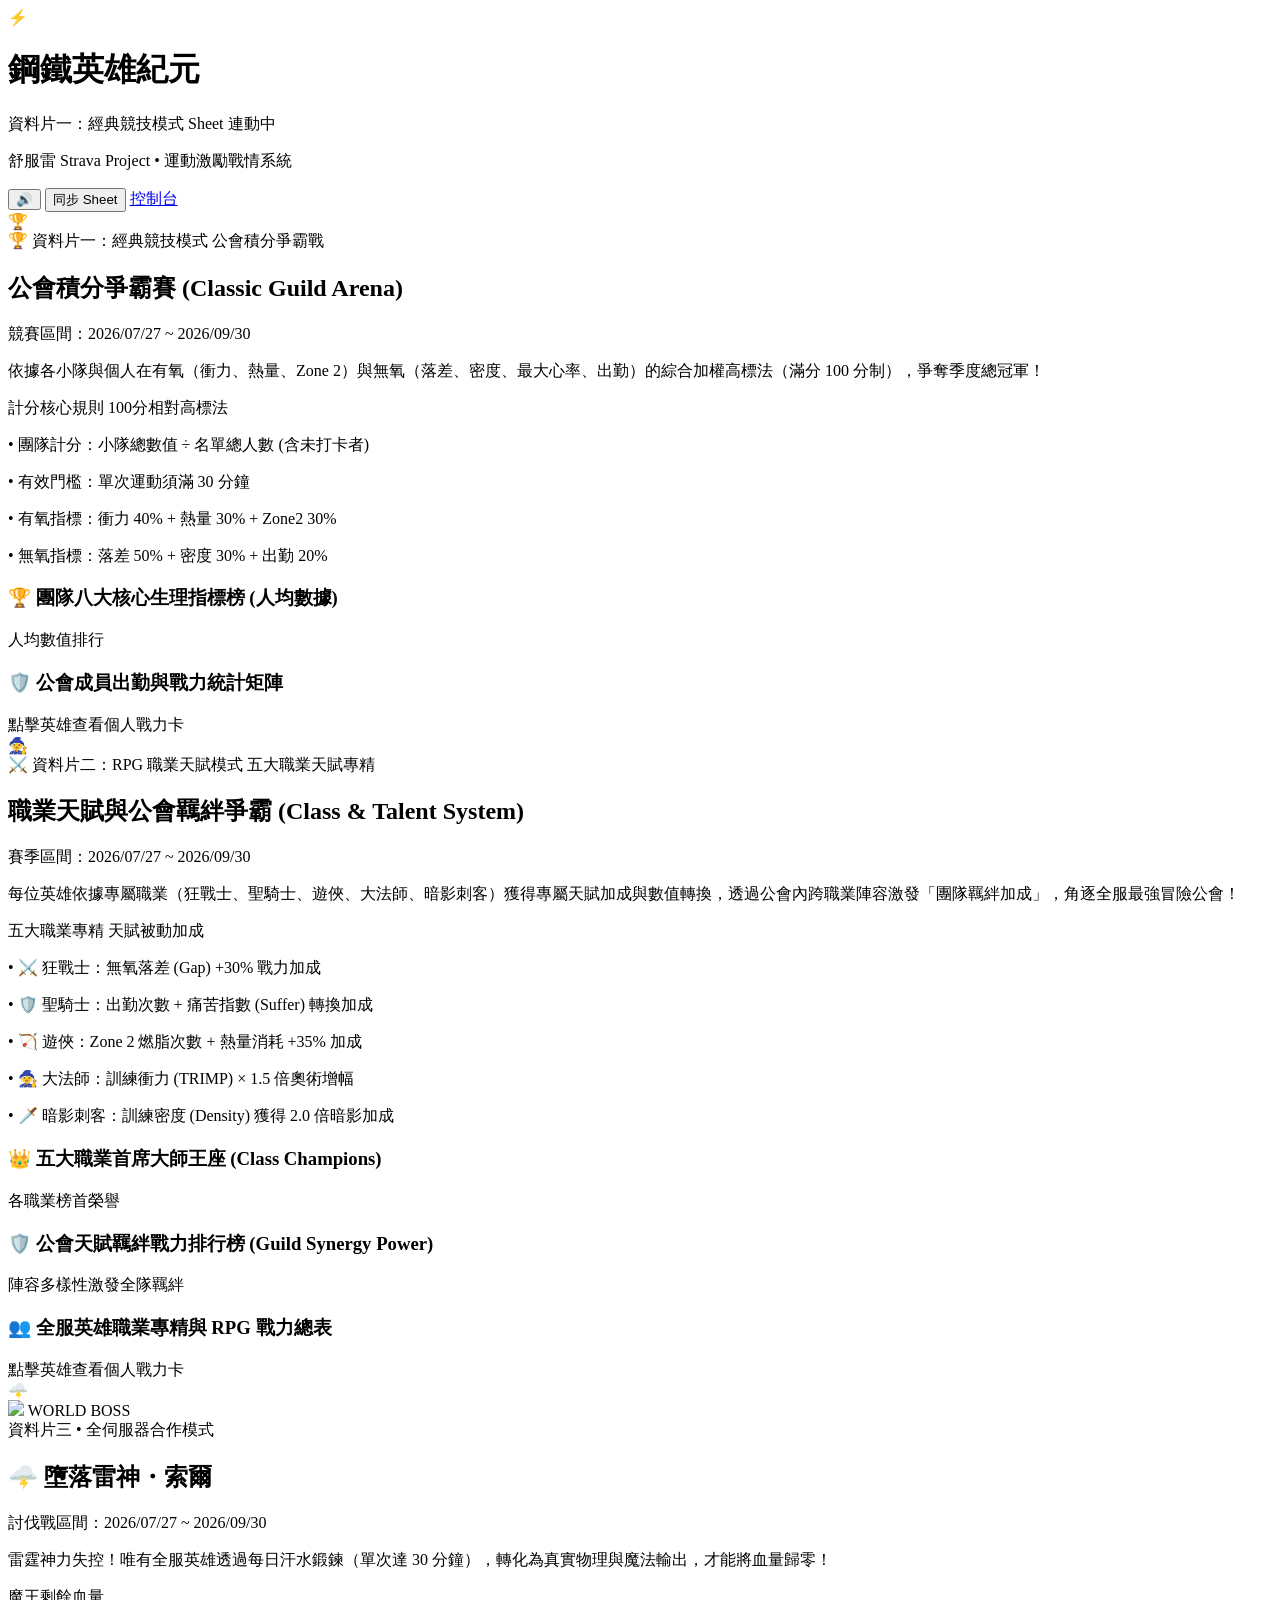
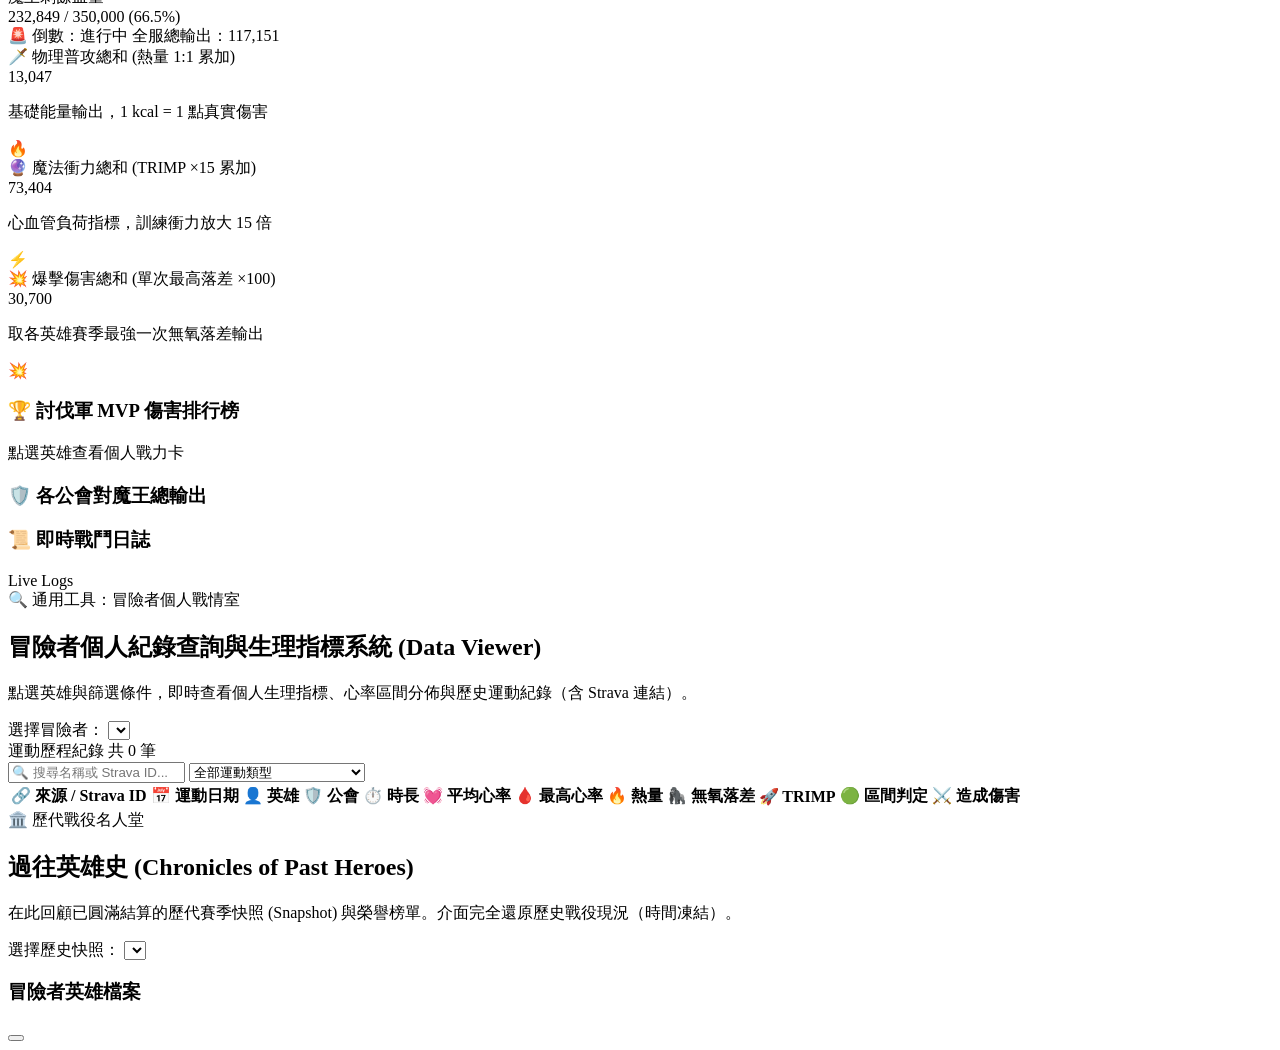
==== public/index.html @ 87bea71d "Add files via upload" ====
<!DOCTYPE html>
<html lang="zh-TW">
<head>
  <meta charset="UTF-8">
  <meta name="viewport" content="width=device-width, initial-scale=1.0">
  <title>舒服雷 Strava Project | 鋼鐵英雄紀元 (Iron Heroes Era)</title>
  <link rel="icon" href="data:image/svg+xml,<svg xmlns=%22http://www.w3.org/2000/svg%22 viewBox=%220 0 100 100%22><text y=%22.9em%22 font-size=%2290%22>⚔️</text></svg>">
  <script src="https://cdn.tailwindcss.com"></script>
  <script src="https://unpkg.com/lucide@latest"></script>
  <link rel="stylesheet" href="/css/rpg-theme.css">
  <script>
    tailwind.config = {
      theme: {
        extend: {
          colors: {
            rpg: {
              gold: '#fbbf24',
              red: '#ef4444',
              cyan: '#06b6d4',
              purple: '#a855f7',
              dark: '#0f172a',
              card: '#131b2e'
            }
          }
        }
      }
    }
  </script>
</head>
<body class="min-h-screen flex flex-col selection:bg-amber-500 selection:text-slate-950 lightning-bg relative">

  <!-- Top Navigation Bar -->
  <header class="bg-slate-900/90 backdrop-blur-md border-b border-slate-800 sticky top-0 z-40 px-4 py-3 shadow-xl">
    <div class="max-w-7xl mx-auto flex flex-wrap items-center justify-between gap-3">
      
      <!-- Title & Branding -->
      <div class="flex items-center space-x-3">
        <div class="w-11 h-11 rounded-2xl bg-gradient-to-tr from-amber-500 to-rose-600 flex items-center justify-center text-2xl shadow-lg shadow-rose-500/30 ring-1 ring-amber-400/50 flex-shrink-0 cursor-pointer" onclick="goToActiveExpansion()">
          ⚡
        </div>
        <div>
          <div class="flex flex-wrap items-center gap-1.5">
            <h1 class="text-lg font-black tracking-wider text-white font-title cursor-pointer" onclick="goToActiveExpansion()">鋼鐵英雄紀元</h1>
            <span id="active-expansion-badge" class="inline-flex items-center px-2 py-0.5 rounded-full text-[10px] font-black bg-amber-500/20 text-amber-300 border border-amber-500/40">
              <span class="w-1.5 h-1.5 rounded-full bg-amber-400 mr-1 animate-pulse"></span>資料片一：經典競技模式
            </span>
            <span class="inline-flex items-center px-2 py-0.5 rounded-full text-[10px] font-black bg-emerald-500/20 text-emerald-400 border border-emerald-500/40">
              <span class="w-1.5 h-1.5 rounded-full bg-emerald-400 mr-1 animate-pulse"></span>Sheet 連動中
            </span>
          </div>
          <p class="text-xs text-slate-400">舒服雷 Strava Project • 運動激勵戰情系統</p>
        </div>
      </div>

      <!-- Navigation Tabs Switcher -->
      <div id="nav-tabs-container" class="flex items-center bg-slate-950/80 p-1 rounded-xl border border-slate-800 overflow-x-auto max-w-full">
        <!-- Injected dynamically by game.js according to GM expansion selection -->
      </div>

      <!-- Right: Sound Toggle, Sheet Sync & GM Panel -->
      <div class="flex items-center space-x-2">
        <button id="btn-sound-toggle" onclick="toggleSound()" title="音效開關" class="bg-slate-800 hover:bg-slate-700 text-slate-300 border border-slate-700 p-2 rounded-xl text-xs font-bold transition flex items-center justify-center">
          <span id="sound-icon">🔊</span>
        </button>

        <button id="btn-sheet-sync" onclick="syncFromGoogleSheet()" class="bg-slate-800 hover:bg-slate-700 text-slate-200 border border-slate-700 px-3 py-1.5 rounded-xl text-xs font-bold flex items-center space-x-1.5 transition">
          <i data-lucide="refresh-cw" class="w-3.5 h-3.5 text-emerald-400"></i>
          <span class="hidden sm:inline">同步 Sheet</span>
        </button>

        <a href="/admin.html" target="_blank" class="bg-amber-500/20 hover:bg-amber-500/30 text-amber-400 border border-amber-500/30 px-3 py-1.5 rounded-xl text-xs font-bold flex items-center space-x-1.5 transition">
          <i data-lucide="shield-alert" class="w-3.5 h-3.5"></i>
          <span>控制台</span>
        </a>
      </div>
    </div>
  </header>

  <!-- ============================================================== -->
  <!-- EXPANSION 1: 經典競技模式 (Classic Guild Arena)                 -->
  <!-- ============================================================== -->
  <main id="tab-content-classic" class="max-w-7xl w-full mx-auto px-4 py-6 space-y-6">

    <!-- Classic Mode Hero Banner -->
    <div class="bg-gradient-to-r from-amber-950/30 via-slate-900 to-purple-950/30 rounded-3xl p-6 border border-amber-500/40 shadow-2xl relative overflow-hidden">
      <div class="absolute -right-8 -bottom-8 opacity-15 pointer-events-none text-9xl">
        🏆
      </div>
      <div class="flex flex-col lg:flex-row items-center justify-between gap-6 relative z-10">
        <div class="space-y-2 flex-1">
          <div class="flex items-center space-x-2">
            <span class="px-2.5 py-0.5 rounded-full text-xs font-black bg-amber-500/20 text-amber-300 border border-amber-500/40">
              🏆 資料片一：經典競技模式
            </span>
            <span class="px-2.5 py-0.5 rounded-full text-xs font-black bg-emerald-500/20 text-emerald-400 border border-emerald-500/40">
              <span class="w-1.5 h-1.5 rounded-full bg-emerald-400 mr-1 animate-pulse"></span>公會積分爭霸戰
            </span>
          </div>
          <h2 id="classic-title-text" class="text-2xl sm:text-3xl font-black text-white font-title tracking-wide">
            公會積分爭霸賽 (Classic Guild Arena)
          </h2>
          <p id="classic-period-text" class="text-xs font-mono font-bold text-amber-300">
            競賽區間：2026/07/27 ~ 2026/09/30
          </p>
          <p class="text-xs text-slate-400 max-w-2xl leading-relaxed">
            依據各小隊與個人在有氧（衝力、熱量、Zone 2）與無氧（落差、密度、最大心率、出勤）的綜合加權高標法（滿分 100 分制），爭奪季度總冠軍！
          </p>
        </div>

        <div class="w-full lg:w-80 bg-slate-950/60 p-4 rounded-2xl border border-slate-800 space-y-2 text-xs">
          <div class="flex justify-between font-bold">
            <span class="text-slate-400">計分核心規則</span>
            <span class="text-amber-400">100分相對高標法</span>
          </div>
          <div class="text-[11px] text-slate-400 space-y-1">
            <p>• 團隊計分：小隊總數值 ÷ 名單總人數 (含未打卡者)</p>
            <p>• 有效門檻：單次運動須滿 30 分鐘</p>
            <p>• 有氧指標：衝力 40% + 熱量 30% + Zone2 30%</p>
            <p>• 無氧指標：落差 50% + 密度 30% + 出勤 20%</p>
          </div>
        </div>
      </div>
    </div>

    <!-- 4 Champion Podiums Container -->
    <div id="classic-champions-container" class="grid grid-cols-1 md:grid-cols-2 gap-4">
    </div>

    <!-- 8 Core Metric Cards Container -->
    <div class="bg-slate-900/80 border border-slate-800 rounded-3xl p-5 space-y-4">
      <div class="flex items-center justify-between border-b border-slate-800 pb-3">
        <h3 class="text-sm font-bold text-white flex items-center space-x-2">
          <i data-lucide="medal" class="w-4 h-4 text-amber-400"></i>
          <span>🏆 團隊八大核心生理指標榜 (人均數據)</span>
        </h3>
        <span class="text-xs text-slate-400">人均數值排行</span>
      </div>
      <div id="classic-metrics-container" class="grid grid-cols-1 sm:grid-cols-2 lg:grid-cols-4 gap-3">
      </div>
    </div>

    <!-- Detailed Guild Leaderboard Table -->
    <div class="bg-slate-900/80 border border-slate-800 rounded-3xl p-5 shadow-xl space-y-4">
      <div class="flex items-center justify-between border-b border-slate-800 pb-3">
        <h3 class="text-sm font-bold text-white flex items-center space-x-2">
          <i data-lucide="shield" class="w-4 h-4 text-cyan-400"></i>
          <span>🛡️ 公會成員出勤與戰力統計矩陣</span>
        </h3>
        <span class="text-xs text-slate-400">點擊英雄查看個人戰力卡</span>
      </div>
      <div id="classic-guild-table-container" class="overflow-x-auto">
      </div>
    </div>

  </main>

  <!-- ============================================================== -->
  <!-- EXPANSION 2: RPG 職業天賦模式 (RPG Class & Talent System)       -->
  <!-- ============================================================== -->
  <main id="tab-content-rpg" class="hidden max-w-7xl w-full mx-auto px-4 py-6 space-y-6">

    <!-- RPG Class Mode Hero Banner -->
    <div class="bg-gradient-to-r from-purple-950/40 via-slate-900 to-indigo-950/40 rounded-3xl p-6 border border-purple-500/50 shadow-2xl relative overflow-hidden glow-border-purple">
      <div class="absolute -right-8 -bottom-8 opacity-15 pointer-events-none text-9xl">
        🧙
      </div>
      <div class="flex flex-col lg:flex-row items-center justify-between gap-6 relative z-10">
        <div class="space-y-2 flex-1">
          <div class="flex items-center space-x-2">
            <span class="px-2.5 py-0.5 rounded-full text-xs font-black bg-purple-500/20 text-purple-300 border border-purple-500/40">
              ⚔️ 資料片二：RPG 職業天賦模式
            </span>
            <span class="px-2.5 py-0.5 rounded-full text-xs font-black bg-cyan-500/20 text-cyan-400 border border-cyan-500/40">
              <span class="w-1.5 h-1.5 rounded-full bg-cyan-400 mr-1 animate-pulse"></span>五大職業天賦專精
            </span>
          </div>
          <h2 class="text-2xl sm:text-3xl font-black text-white font-title tracking-wide">
            職業天賦與公會羈絆爭霸 (Class & Talent System)
          </h2>
          <p id="rpg-period-text" class="text-xs font-mono font-bold text-purple-300">
            賽季區間：2026/07/27 ~ 2026/09/30
          </p>
          <p class="text-xs text-slate-400 max-w-2xl leading-relaxed">
            每位英雄依據專屬職業（狂戰士、聖騎士、遊俠、大法師、暗影刺客）獲得專屬天賦加成與數值轉換，透過公會內跨職業陣容激發「團隊羈絆加成」，角逐全服最強冒險公會！
          </p>
        </div>

        <div class="w-full lg:w-80 bg-slate-950/60 p-4 rounded-2xl border border-slate-800 space-y-2 text-xs">
          <div class="flex justify-between font-bold">
            <span class="text-slate-400">五大職業專精</span>
            <span class="text-purple-400">天賦被動加成</span>
          </div>
          <div class="text-[11px] text-slate-400 space-y-1">
            <p>• ⚔️ 狂戰士：無氧落差 (Gap) +30% 戰力加成</p>
            <p>• 🛡️ 聖騎士：出勤次數 + 痛苦指數 (Suffer) 轉換加成</p>
            <p>• 🏹 遊俠：Zone 2 燃脂次數 + 熱量消耗 +35% 加成</p>
            <p>• 🧙 大法師：訓練衝力 (TRIMP) × 1.5 倍奧術增幅</p>
            <p>• 🗡️ 暗影刺客：訓練密度 (Density) 獲得 2.0 倍暗影加成</p>
          </div>
        </div>
      </div>
    </div>

    <!-- 5 Class Master Podiums Container -->
    <div class="bg-slate-900/80 border border-slate-800 rounded-3xl p-5 space-y-4">
      <div class="flex items-center justify-between border-b border-slate-800 pb-3">
        <h3 class="text-sm font-bold text-white flex items-center space-x-2">
          <i data-lucide="crown" class="w-4 h-4 text-amber-400"></i>
          <span>👑 五大職業首席大師王座 (Class Champions)</span>
        </h3>
        <span class="text-xs text-slate-400">各職業榜首榮譽</span>
      </div>
      <div id="rpg-class-masters-container" class="grid grid-cols-1 sm:grid-cols-2 lg:grid-cols-5 gap-3">
      </div>
    </div>

    <!-- Guild Talent Synergy & Power Leaderboard -->
    <div class="bg-slate-900/80 border border-slate-800 rounded-3xl p-5 shadow-xl space-y-4">
      <div class="flex items-center justify-between border-b border-slate-800 pb-3">
        <h3 class="text-sm font-bold text-white flex items-center space-x-2">
          <i data-lucide="shield-check" class="w-4 h-4 text-cyan-400"></i>
          <span>🛡️ 公會天賦羈絆戰力排行榜 (Guild Synergy Power)</span>
        </h3>
        <span class="text-xs text-slate-400">陣容多樣性激發全隊羈絆</span>
      </div>
      <div id="rpg-guild-synergy-container" class="space-y-3">
      </div>
    </div>

    <!-- Full Hero Class Roster & Combat Power Table -->
    <div class="bg-slate-900/80 border border-slate-800 rounded-3xl p-5 shadow-xl space-y-4">
      <div class="flex items-center justify-between border-b border-slate-800 pb-3">
        <h3 class="text-sm font-bold text-white flex items-center space-x-2">
          <i data-lucide="users" class="w-4 h-4 text-purple-400"></i>
          <span>👥 全服英雄職業專精與 RPG 戰力總表</span>
        </h3>
        <span class="text-xs text-slate-400">點擊英雄查看個人戰力卡</span>
      </div>
      <div id="rpg-hero-roster-container" class="overflow-x-auto">
      </div>
    </div>

  </main>

  <!-- ============================================================== -->
  <!-- EXPANSION 3: 世界 Boss 討伐戰 (PvE Raid)                         -->
  <!-- ============================================================== -->
  <main id="tab-content-boss" class="hidden max-w-7xl w-full mx-auto px-4 py-6 space-y-6">

    <!-- Hero World Boss Banner -->
    <div id="boss-banner-box" class="bg-slate-900/80 rounded-3xl p-6 border border-slate-800 shadow-2xl relative overflow-hidden glow-border-red">
      <div class="absolute -right-10 -bottom-10 opacity-15 pointer-events-none text-9xl">
        🌩️
      </div>

      <div class="flex flex-col lg:flex-row items-center justify-between gap-6 relative z-10">
        <!-- Boss Info Left -->
        <div class="flex items-center space-x-4 flex-1">
          <div class="w-24 h-24 sm:w-28 sm:h-28 rounded-2xl overflow-hidden border-2 border-rose-500/50 shadow-xl shadow-rose-900/40 relative flex-shrink-0">
            <img id="boss-avatar-img" src="https://images.unsplash.com/photo-1578632767115-351597cf2477?w=600&auto=format&fit=crop&q=80" class="w-full h-full object-cover">
            <span class="absolute bottom-0 inset-x-0 bg-rose-950/80 text-rose-300 text-[10px] font-black text-center py-0.5">WORLD BOSS</span>
          </div>
          <div class="space-y-1">
            <div class="flex items-center space-x-2">
              <span class="text-xs text-rose-400 font-bold tracking-wider uppercase">資料片三 • 全伺服器合作模式</span>
              <span class="w-1.5 h-1.5 rounded-full bg-rose-500 animate-ping"></span>
            </div>
            <h2 id="boss-name-text" class="text-2xl sm:text-3xl font-black text-white font-title tracking-wide">
              🌩️ 墮落雷神・索爾
            </h2>
            <p id="boss-season-period" class="text-xs font-mono font-bold text-amber-300">
              討伐戰區間：2026/07/27 ~ 2026/09/30
            </p>
            <p id="boss-desc-text" class="text-xs text-slate-400 max-w-xl leading-relaxed">
              雷霆神力失控！唯有全服英雄透過每日汗水鍛鍊（單次達 30 分鐘），轉化為真實物理與魔法輸出，才能將血量歸零！
            </p>
          </div>
        </div>

        <!-- Boss Health & Status Right -->
        <div class="w-full lg:w-96 space-y-2 bg-slate-950/60 p-4 rounded-2xl border border-slate-800 relative">
          <div class="flex items-baseline justify-between">
            <span class="text-xs font-bold text-slate-400">魔王剩餘血量</span>
            <div class="text-right">
              <span id="boss-hp-text" class="text-lg font-black font-rpg text-rose-400">232,849</span>
              <span class="text-xs text-slate-500 font-mono">/ 350,000</span>
              <span id="boss-hp-pct" class="text-xs font-bold text-amber-400 ml-1">(66.5%)</span>
            </div>
          </div>

          <!-- Dynamic HP Bar -->
          <div class="w-full h-5 bg-slate-900 rounded-full overflow-hidden p-0.5 border border-slate-700 relative">
            <div id="boss-hp-bar" class="h-full rounded-full boss-hp-bar" style="width: 66.5%;"></div>
          </div>

          <div class="flex justify-between text-[11px] text-slate-400 pt-1 border-t border-slate-800/80">
            <span>🚨 倒數：<span id="countdown-text" class="text-amber-400 font-mono font-bold">進行中</span></span>
            <span class="text-amber-400 font-bold">全服總輸出：<span id="stat-total-damage">117,151</span></span>
          </div>
        </div>
      </div>
    </div>

    <!-- 3 Damage Systems Breakdown Cards -->
    <div class="grid grid-cols-1 md:grid-cols-3 gap-4">
      
      <!-- Card 1: Physical / Calories -->
      <div class="bg-slate-900/80 border border-slate-800 rounded-2xl p-4 shadow-lg flex items-center justify-between hover:border-amber-500/40 transition">
        <div class="space-y-1">
          <div class="flex items-center space-x-1.5 text-xs font-bold text-amber-400">
            <span>🗡️ 物理普攻總和</span>
            <span class="text-[10px] text-slate-400">(熱量 1:1 累加)</span>
          </div>
          <div class="text-2xl font-black font-rpg text-white" id="stat-phys-dmg">13,047</div>
          <p class="text-[11px] text-slate-400">基礎能量輸出，1 kcal = 1 點真實傷害</p>
        </div>
        <div class="w-12 h-12 rounded-2xl bg-amber-500/10 border border-amber-500/20 text-amber-400 flex items-center justify-center text-xl">
          🔥
        </div>
      </div>

      <!-- Card 2: Magic / TRIMP -->
      <div class="bg-slate-900/80 border border-slate-800 rounded-2xl p-4 shadow-lg flex items-center justify-between hover:border-cyan-500/40 transition">
        <div class="space-y-1">
          <div class="flex items-center space-x-1.5 text-xs font-bold text-cyan-400">
            <span>🔮 魔法衝力總和</span>
            <span class="text-[10px] text-slate-400">(TRIMP ×15 累加)</span>
          </div>
          <div class="text-2xl font-black font-rpg text-white" id="stat-mag-dmg">73,404</div>
          <p class="text-[11px] text-slate-400">心血管負荷指標，訓練衝力放大 15 倍</p>
        </div>
        <div class="w-12 h-12 rounded-2xl bg-cyan-500/10 border border-cyan-500/20 text-cyan-400 flex items-center justify-center text-xl">
          ⚡
        </div>
      </div>

      <!-- Card 3: Critical / Gap -->
      <div class="bg-slate-900/80 border border-slate-800 rounded-2xl p-4 shadow-lg flex items-center justify-between hover:border-rose-500/40 transition">
        <div class="space-y-1">
          <div class="flex items-center space-x-1.5 text-xs font-bold text-rose-400">
            <span>💥 爆擊傷害總和</span>
            <span class="text-[10px] text-slate-400">(單次最高落差 ×100)</span>
          </div>
          <div class="text-2xl font-black font-rpg text-white" id="stat-crit-dmg">30,700</div>
          <p class="text-[11px] text-slate-400">取各英雄賽季最強一次無氧落差輸出</p>
        </div>
        <div class="w-12 h-12 rounded-2xl bg-rose-500/10 border border-rose-500/20 text-rose-400 flex items-center justify-center text-xl">
          💥
        </div>
      </div>

    </div>

    <!-- Main Grid: MVP Leaderboard & Guild War -->
    <div class="grid grid-cols-1 lg:grid-cols-3 gap-6">

      <!-- Left 2 Cols: MVP Hero Leaderboard -->
      <div class="lg:col-span-2 bg-slate-900/80 border border-slate-800 rounded-3xl p-5 shadow-xl space-y-4">
        <div class="flex items-center justify-between border-b border-slate-800 pb-3">
          <div class="flex items-center space-x-2">
            <i data-lucide="crown" class="w-5 h-5 text-amber-400"></i>
            <h3 class="text-base font-bold text-white">🏆 討伐軍 MVP 傷害排行榜</h3>
          </div>
          <span class="text-xs text-slate-400">點選英雄查看個人戰力卡</span>
        </div>

        <div class="space-y-2.5" id="mvp-hero-list">
        </div>
      </div>

      <!-- Right 1 Col: Guild War & Combat Log -->
      <div class="space-y-6">

        <!-- Guild War Contributions -->
        <div class="bg-slate-900/80 border border-slate-800 rounded-3xl p-5 shadow-xl space-y-4">
          <div class="flex items-center justify-between border-b border-slate-800 pb-3">
            <div class="flex items-center space-x-2">
              <i data-lucide="shield" class="w-5 h-5 text-cyan-400"></i>
              <h3 class="text-sm font-bold text-white">🛡️ 各公會對魔王總輸出</h3>
            </div>
          </div>
          <div class="space-y-3" id="guild-contribution-list">
          </div>
        </div>

        <!-- Live Combat Feed -->
        <div class="bg-slate-900/80 border border-slate-800 rounded-3xl p-5 shadow-xl space-y-3">
          <div class="flex items-center justify-between border-b border-slate-800 pb-2.5">
            <div class="flex items-center space-x-2">
              <span class="w-2 h-2 rounded-full bg-emerald-400 animate-ping"></span>
              <h3 class="text-xs font-bold text-slate-200">📜 即時戰鬥日誌</h3>
            </div>
            <span class="text-[11px] text-slate-400 font-mono">Live Logs</span>
          </div>
          <div class="space-y-2 max-h-72 overflow-y-auto pr-1" id="battle-combat-feed">
          </div>
        </div>

      </div>

    </div>

  </main>

  <!-- ============================================================== -->
  <!-- GLOBAL TOOL 1: 冒險者戰情室 (Hero Data Viewer & Radar)          -->
  <!-- ============================================================== -->
  <main id="tab-content-viewer" class="hidden max-w-7xl w-full mx-auto px-4 py-6 space-y-6">
    <div class="bg-slate-900/80 border border-slate-800 rounded-3xl p-6 shadow-xl space-y-6">
      
      <!-- Top Profile & Selector -->
      <div class="flex flex-wrap items-center justify-between gap-4 border-b border-slate-800 pb-4">
        <div>
          <div class="flex items-center space-x-2">
            <span class="px-2.5 py-0.5 rounded-full text-xs font-black bg-cyan-500/20 text-cyan-300 border border-cyan-500/40">
              🔍 通用工具：冒險者個人戰情室
            </span>
            <h2 class="text-lg font-bold text-white">
              冒險者個人紀錄查詢與生理指標系統 (Data Viewer)
            </h2>
          </div>
          <p class="text-xs text-slate-400 mt-0.5">點選英雄與篩選條件，即時查看個人生理指標、心率區間分佈與歷史運動紀錄（含 Strava 連結）。</p>
        </div>

        <div class="flex items-center space-x-2">
          <label class="text-xs font-bold text-slate-300">選擇冒險者：</label>
          <select id="viewer-hero-select" onchange="loadHeroViewerData()" class="bg-slate-800 border border-slate-700 text-white text-xs font-bold rounded-xl px-3 py-2 outline-none focus:border-amber-500">
          </select>
        </div>
      </div>

      <!-- Hero Profile HUD & KPI Cards -->
      <div id="hero-profile-hud" class="space-y-4">
      </div>

      <div class="grid grid-cols-2 sm:grid-cols-4 gap-3" id="hero-kpi-cards">
      </div>

      <!-- Heart Rate Zone Distribution Gauge -->
      <div id="hero-hr-zone-card" class="bg-slate-950/60 p-4 rounded-2xl border border-slate-800 space-y-2">
      </div>

      <!-- Activity History Table with Filter Bar -->
      <div class="bg-slate-950/60 rounded-2xl border border-slate-800 overflow-hidden space-y-3 p-4">
        <div class="flex flex-wrap items-center justify-between gap-3 border-b border-slate-800 pb-3">
          <div class="flex items-center space-x-2">
            <span class="font-bold text-slate-200 text-sm">運動歷程紀錄</span>
            <span id="viewer-record-count" class="text-xs text-amber-400 font-mono font-bold">共 0 筆</span>
          </div>

          <div class="flex flex-wrap items-center gap-2 text-xs">
            <input type="text" id="viewer-search-input" placeholder="🔍 搜尋名稱或 Strava ID..." oninput="filterViewerActivities()" class="bg-slate-900 border border-slate-700 rounded-xl px-3 py-1.5 text-white outline-none focus:border-cyan-500">
            <select id="viewer-sport-filter" onchange="filterViewerActivities()" class="bg-slate-900 border border-slate-700 rounded-xl px-2.5 py-1.5 text-white outline-none">
              <option value="">全部運動類型</option>
              <option value="WeightTraining">WeightTraining (重量訓練)</option>
              <option value="Workout">Workout (一般鍛鍊)</option>
              <option value="Run">Run (跑步)</option>
              <option value="Ride">Ride (自行車騎乘)</option>
              <option value="Swim">Swim (游泳)</option>
            </select>
          </div>
        </div>

        <div class="overflow-x-auto max-h-96">
          <table class="w-full text-left text-xs">
            <thead class="bg-slate-900 text-slate-400 font-bold border-b border-slate-800 sticky top-0">
              <tr>
                <th class="p-3 sortable" onclick="sortViewerTable('id')">🔗 來源 / Strava ID</th>
                <th class="p-3 sortable" onclick="sortViewerTable('date')">📅 運動日期</th>
                <th class="p-3">👤 英雄</th>
                <th class="p-3">🛡️ 公會</th>
                <th class="p-3 sortable" onclick="sortViewerTable('duration')">⏱️ 時長</th>
                <th class="p-3 sortable" onclick="sortViewerTable('avgHr')">💓 平均心率</th>
                <th class="p-3 sortable" onclick="sortViewerTable('maxHr')">🩸 最高心率</th>
                <th class="p-3 sortable" onclick="sortViewerTable('calories')">🔥 熱量</th>
                <th class="p-3 sortable" onclick="sortViewerTable('gap')">🦍 無氧落差</th>
                <th class="p-3 sortable" onclick="sortViewerTable('trimp')">🚀 TRIMP</th>
                <th class="p-3">🟢 區間判定</th>
                <th id="th-viewer-score-col" class="p-3 sortable" onclick="sortViewerTable('damage')">⚔️ 造成傷害</th>
              </tr>
            </thead>
            <tbody id="viewer-activities-tbody" class="divide-y divide-slate-800/60 text-slate-300">
            </tbody>
          </table>
        </div>
      </div>
    </div>
  </main>

  <!-- ============================================================== -->
  <!-- GLOBAL TOOL 2: 過往英雄史 (Chronicles of Past Heroes)           -->
  <!-- ============================================================== -->
  <main id="tab-content-chronicles" class="hidden max-w-7xl w-full mx-auto px-4 py-6 space-y-6">
    <div class="bg-slate-900/80 border border-slate-800 rounded-3xl p-6 shadow-xl space-y-5">
      <!-- Chronicles Header & Selector -->
      <div class="flex flex-wrap items-center justify-between gap-4 border-b border-slate-800 pb-4">
        <div>
          <div class="flex items-center space-x-2">
            <span class="px-2.5 py-0.5 rounded-full text-xs font-black bg-purple-500/20 text-purple-300 border border-purple-500/40">🏛️ 歷代戰役名人堂</span>
            <h2 class="text-xl font-black text-white font-title">過往英雄史 (Chronicles of Past Heroes)</h2>
          </div>
          <p class="text-xs text-slate-400 mt-1">在此回顧已圓滿結算的歷代賽季快照 (Snapshot) 與榮譽榜單。介面完全還原歷史戰役現況（時間凍結）。</p>
        </div>

        <div class="flex items-center space-x-2">
          <label class="text-xs text-slate-400 font-bold">選擇歷史快照：</label>
          <select id="chronicles-season-select" onchange="switchChronicleSeason()" class="bg-slate-800 border border-purple-500/40 text-purple-300 text-xs font-bold rounded-xl px-3 py-2 outline-none">
          </select>
        </div>
      </div>

      <!-- Dynamic Chronicles Content Container (1:1 Layout with Live Page) -->
      <div id="chronicles-dynamic-content" class="space-y-6">
      </div>
    </div>
  </main>

  <!-- Interactive Hero Detail Modal (Popup anywhere) -->
  <div id="modal-hero-profile" class="fixed inset-0 bg-black/80 backdrop-blur-sm z-50 hidden flex items-center justify-center p-4">
    <div class="bg-slate-900 border border-slate-700 rounded-3xl p-6 w-full max-w-2xl space-y-4 shadow-2xl modal-enter max-h-[90vh] overflow-y-auto">
      <div class="flex items-center justify-between border-b border-slate-800 pb-3">
        <h3 id="modal-hero-profile-title" class="text-base font-bold text-white flex items-center space-x-2">
          <i data-lucide="user" class="w-5 h-5 text-cyan-400"></i>
          <span>冒險者英雄檔案</span>
        </h3>
        <button onclick="closeHeroProfileModal()" class="text-slate-400 hover:text-white p-1 rounded-lg hover:bg-slate-800 transition">
          <i data-lucide="x" class="w-5 h-5"></i>
        </button>
      </div>

      <div id="modal-hero-profile-content" class="space-y-4">
      </div>
    </div>
  </div>

  <!-- Floating Toast Notifications Container -->
  <div id="toast-container" class="fixed bottom-5 right-5 z-50 space-y-2 pointer-events-none max-w-sm w-full"></div>

  <script src="/js/sheetSync.js"></script>
  <script src="/js/game.js"></script>
  <script>
    lucide.createIcons();
  </script>
</body>
</html>
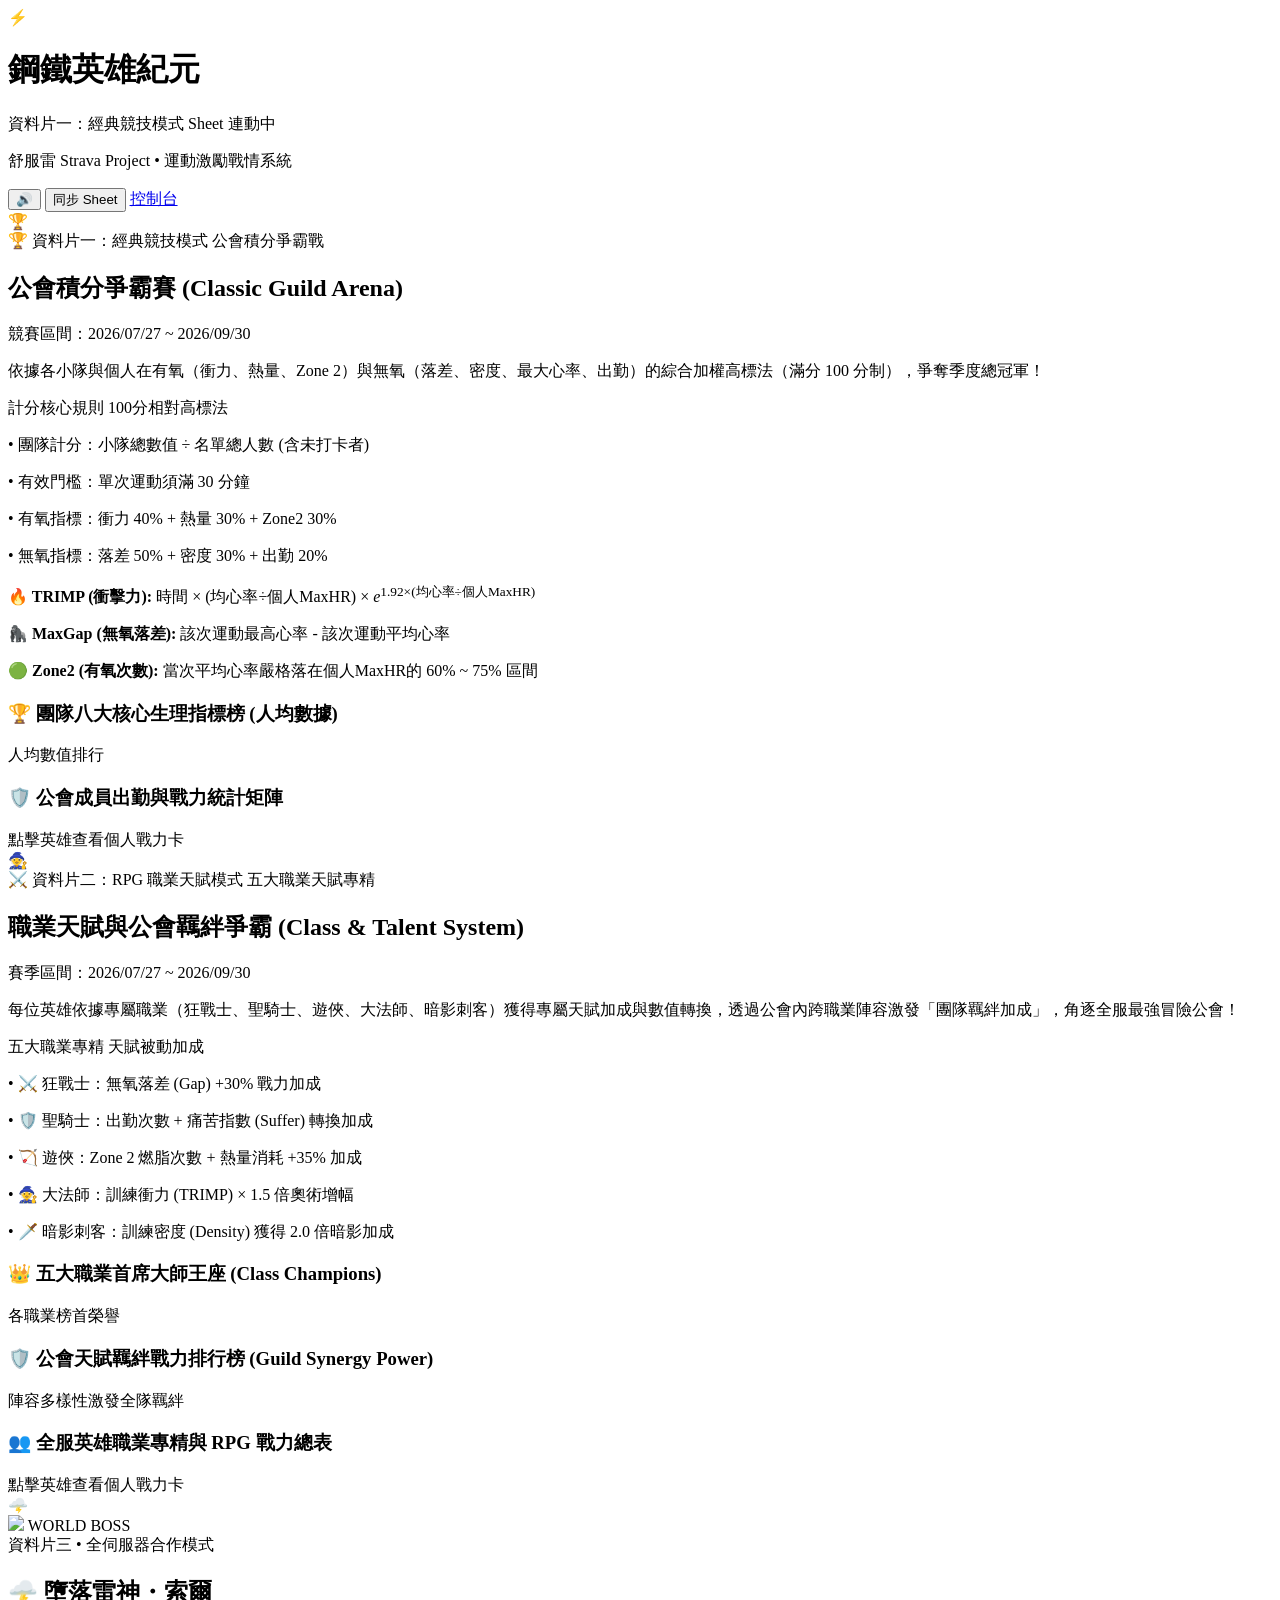
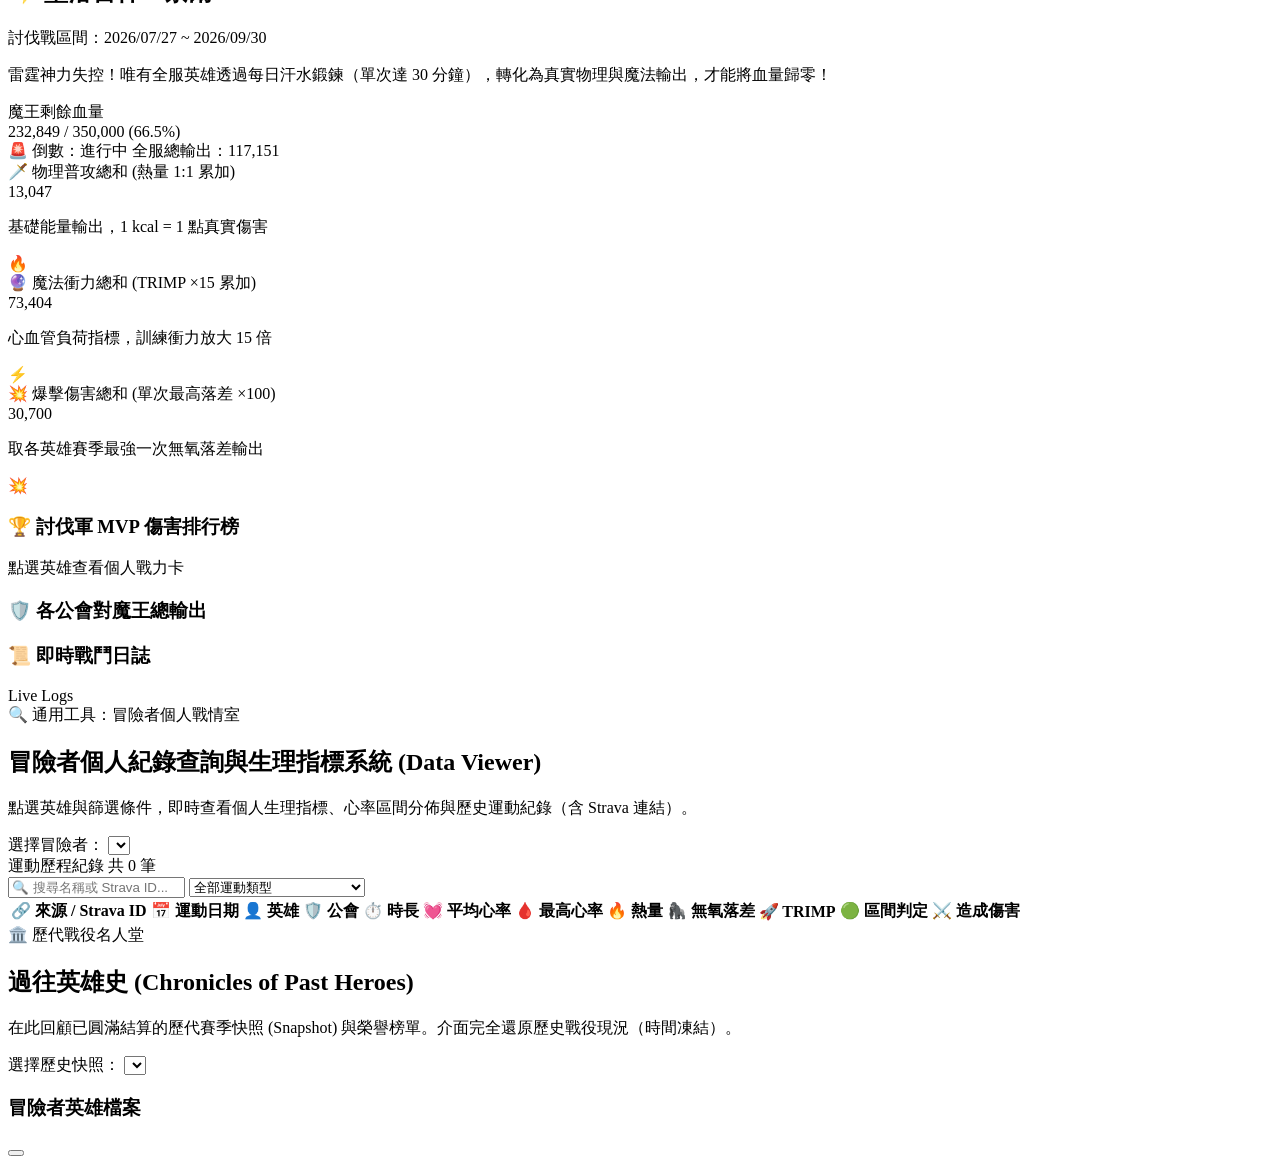
==== commit 2f118312: "Add files via upload" ====
--- a/public/index.html
+++ b/public/index.html
@@ -114,9 +114,14 @@
           </div>
           <div class="text-[11px] text-slate-400 space-y-1">
             <p>• 團隊計分：小隊總數值 ÷ 名單總人數 (含未打卡者)</p>
-            <p>• 有效門檻：單次運動須滿 30 分鐘</p>
+            <p>• 有效門檻：單次運動須滿 <span id="classic-min-dur-text" class="text-amber-400 font-bold">30</span> 分鐘</p>
             <p>• 有氧指標：衝力 40% + 熱量 30% + Zone2 30%</p>
             <p>• 無氧指標：落差 50% + 密度 30% + 出勤 20%</p>
+          </div>
+          <div class="text-[10px] text-slate-500 mt-2 border-t border-slate-700/50 pt-2 space-y-1">
+             <p><b class="text-slate-400">🔥 TRIMP (衝擊力):</b> 時間 × (均心率÷個人MaxHR) × <i>e</i><sup class="text-[8px]">1.92×(均心率÷個人MaxHR)</sup></p>
+             <p><b class="text-slate-400">🦍 MaxGap (無氧落差):</b> 該次運動最高心率 - 該次運動平均心率</p>
+             <p><b class="text-slate-400">🟢 Zone2 (有氧次數):</b> 當次平均心率嚴格落在個人MaxHR的 60% ~ 75% 區間</p>
           </div>
         </div>
       </div>
@@ -403,6 +408,30 @@
   </main>
 
   <!-- ============================================================== -->
+  <!-- ============================================================== -->
+  <!-- EXPANSION 4: 雙城激戰 (Faction War)                           -->
+  <!-- ============================================================== -->
+  <main id="tab-content-faction" class="hidden max-w-7xl w-full mx-auto px-4 py-6 space-y-6">
+  </main>
+
+  <!-- ============================================================== -->
+  <!-- EXPANSION 5: 飢餓法則 (Survival)                              -->
+  <!-- ============================================================== -->
+  <main id="tab-content-survival" class="hidden max-w-7xl w-full mx-auto px-4 py-6 space-y-6">
+  </main>
+
+  <!-- ============================================================== -->
+  <!-- EXPANSION 6: 鋼鐵要塞 (Base Builder)                          -->
+  <!-- ============================================================== -->
+  <main id="tab-content-base" class="hidden max-w-7xl w-full mx-auto px-4 py-6 space-y-6">
+  </main>
+
+  <!-- ============================================================== -->
+  <!-- EXPANSION 7: 戰神拼圖 (Bingo)                                 -->
+  <!-- ============================================================== -->
+  <main id="tab-content-bingo" class="hidden max-w-7xl w-full mx-auto px-4 py-6 space-y-6">
+  </main>
+
   <!-- GLOBAL TOOL 1: 冒險者戰情室 (Hero Data Viewer & Radar)          -->
   <!-- ============================================================== -->
   <main id="tab-content-viewer" class="hidden max-w-7xl w-full mx-auto px-4 py-6 space-y-6">
@@ -536,7 +565,8 @@
   <!-- Floating Toast Notifications Container -->
   <div id="toast-container" class="fixed bottom-5 right-5 z-50 space-y-2 pointer-events-none max-w-sm w-full"></div>
 
-  <script src="/js/sheetSync.js"></script>
+  <script src="/js/supabaseClient.js"></script>
+  <script src="/js/supabaseSync.js"></script>
   <script src="/js/game.js"></script>
   <script>
     lucide.createIcons();
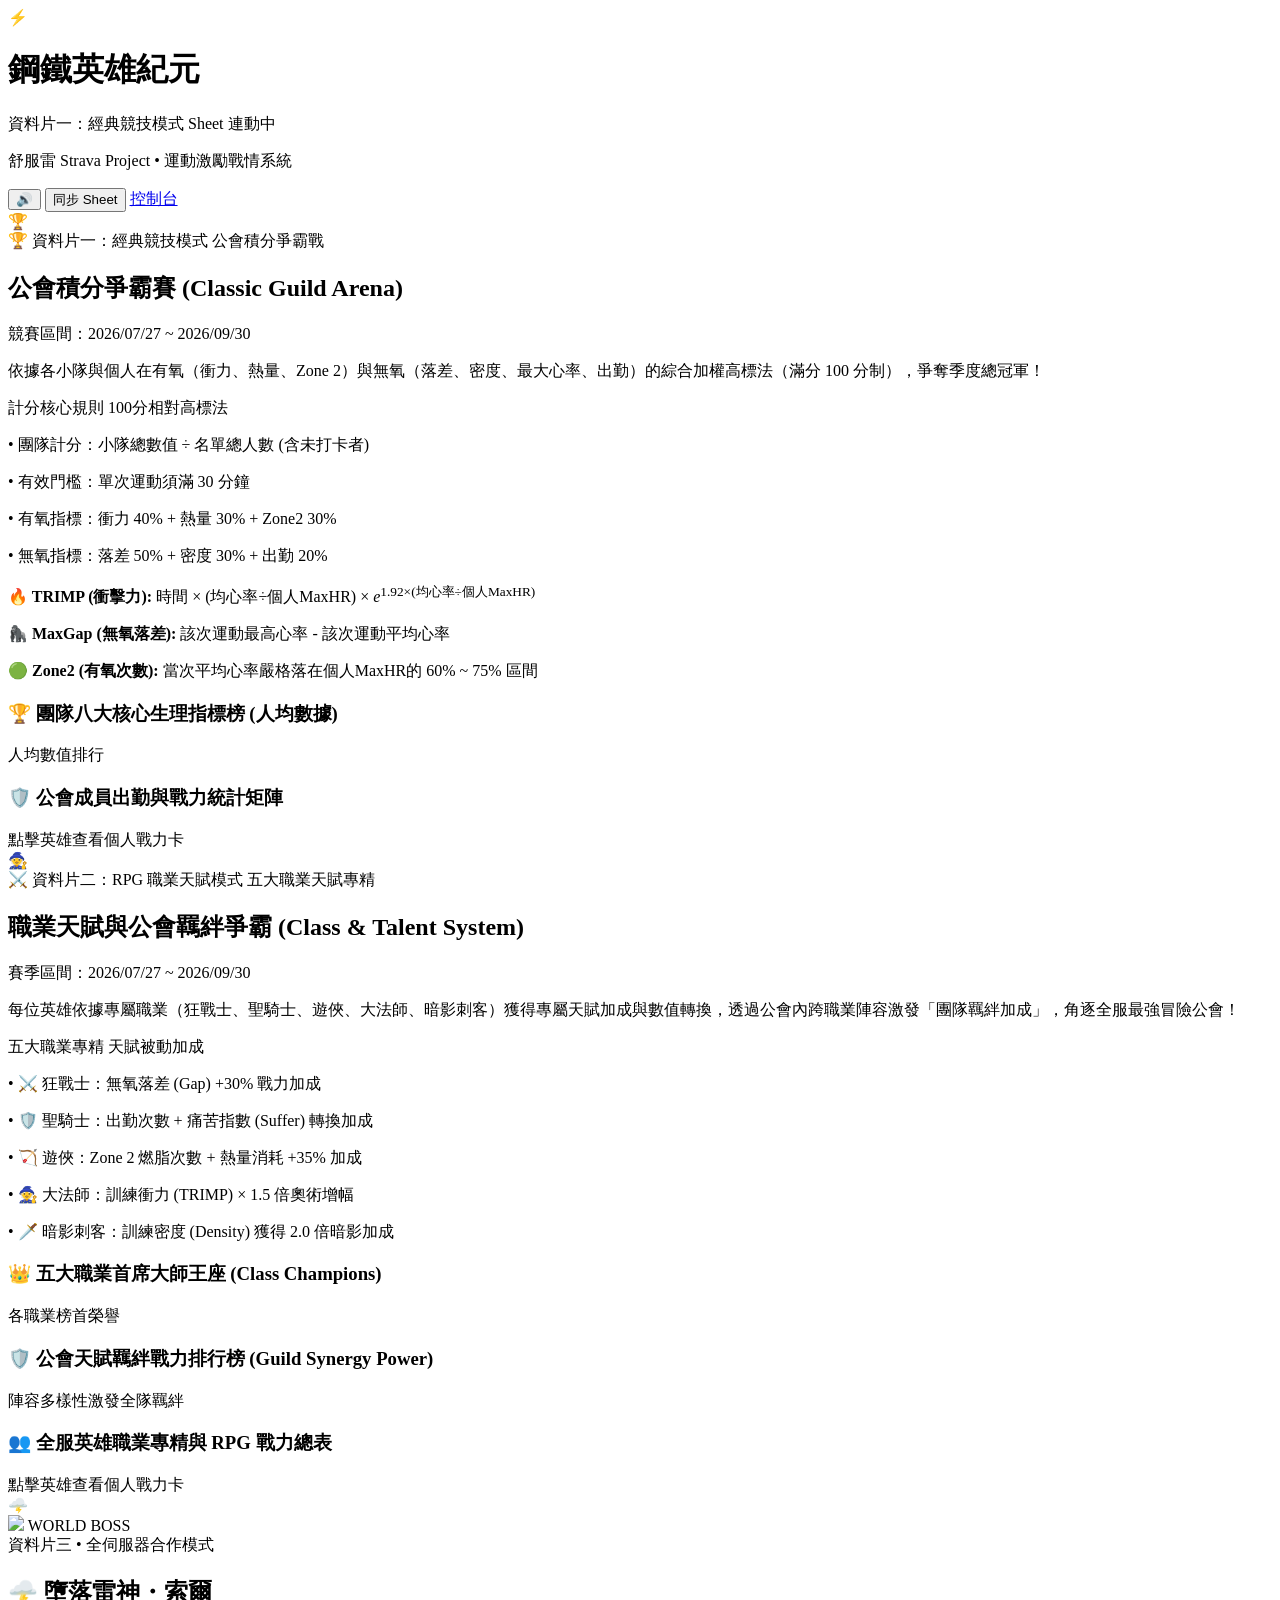
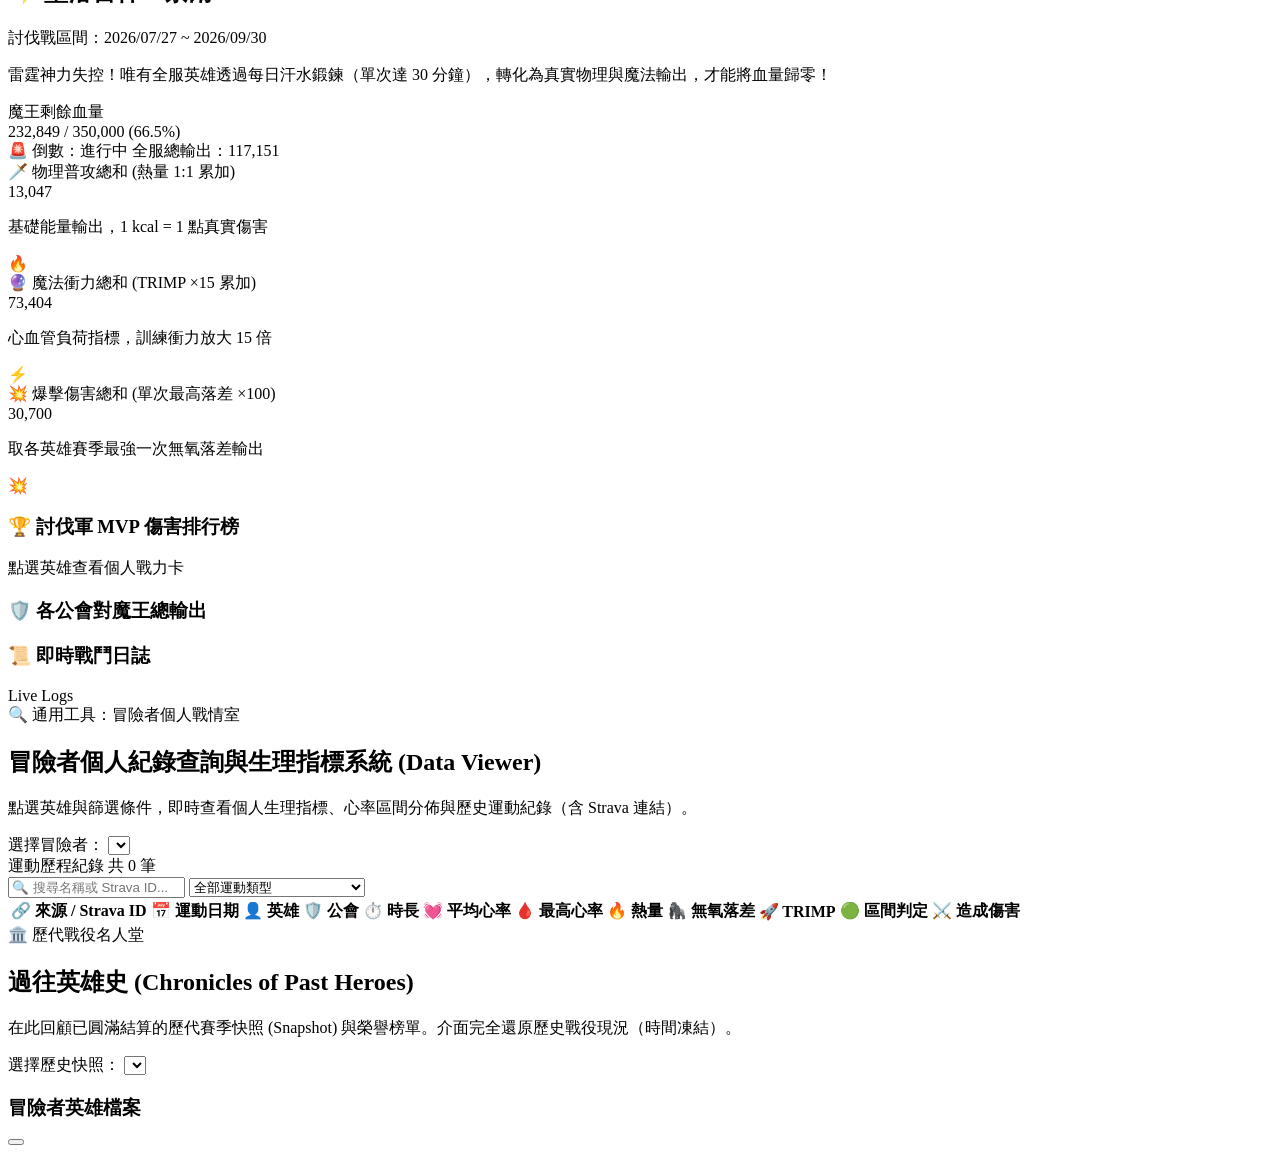
==== commit 6ce63dea: "Add files via upload" ====
--- a/public/index.html
+++ b/public/index.html
@@ -1,3 +1,4 @@
+    <script src="inject_error.js"></script>
 <!DOCTYPE html>
 <html lang="zh-TW">
 <head>
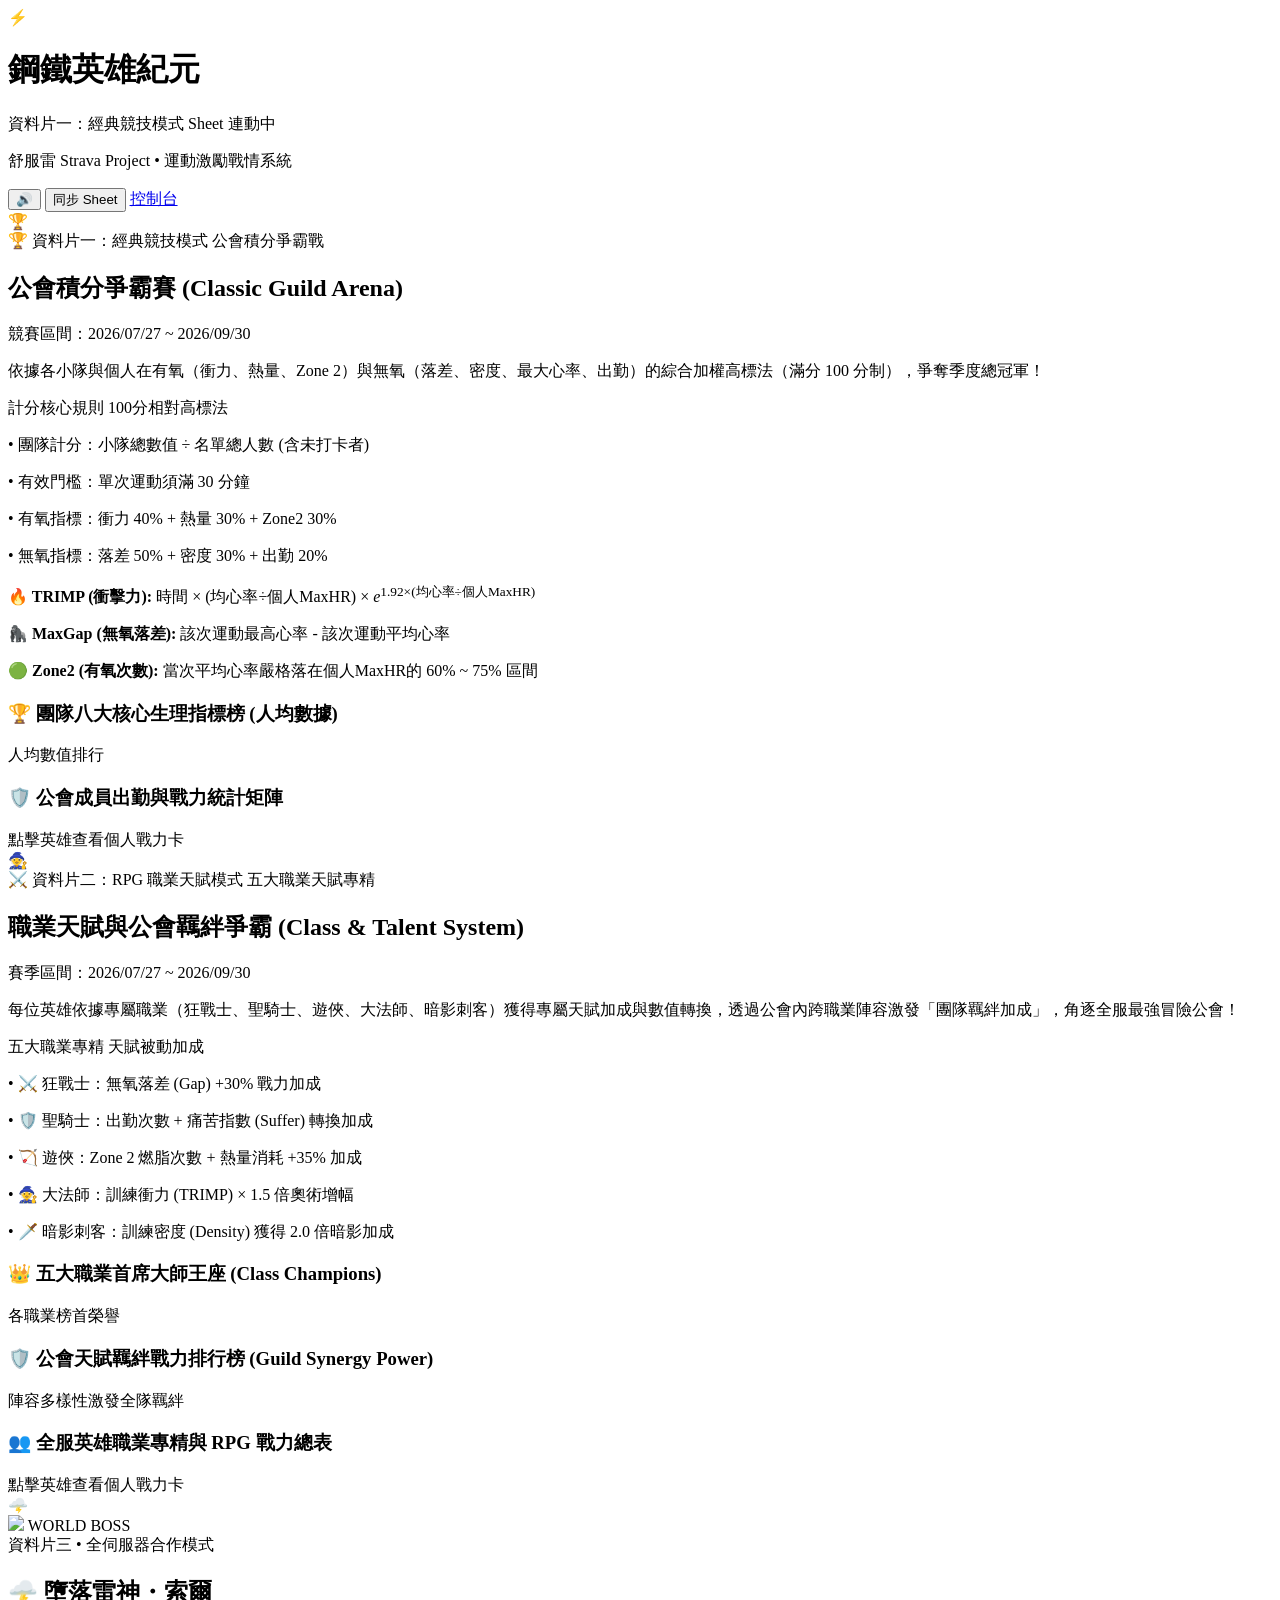
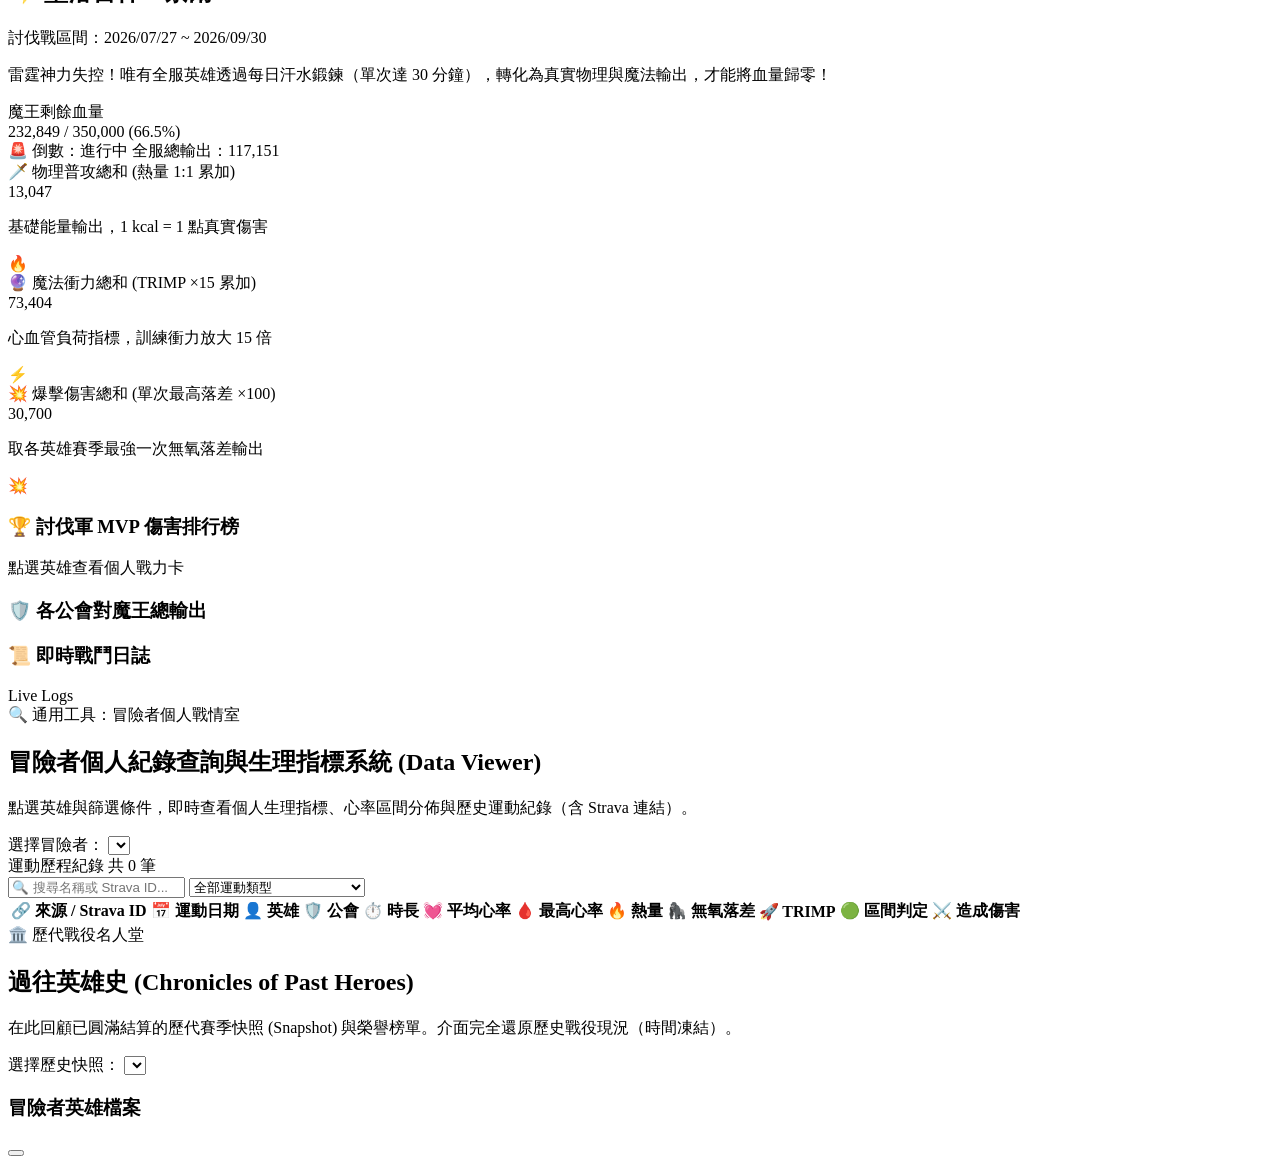
==== commit c610eac9: "Add files via upload" ====
--- a/public/index.html
+++ b/public/index.html
@@ -1,4 +1,3 @@
-    <script src="inject_error.js"></script>
 <!DOCTYPE html>
 <html lang="zh-TW">
 <head>
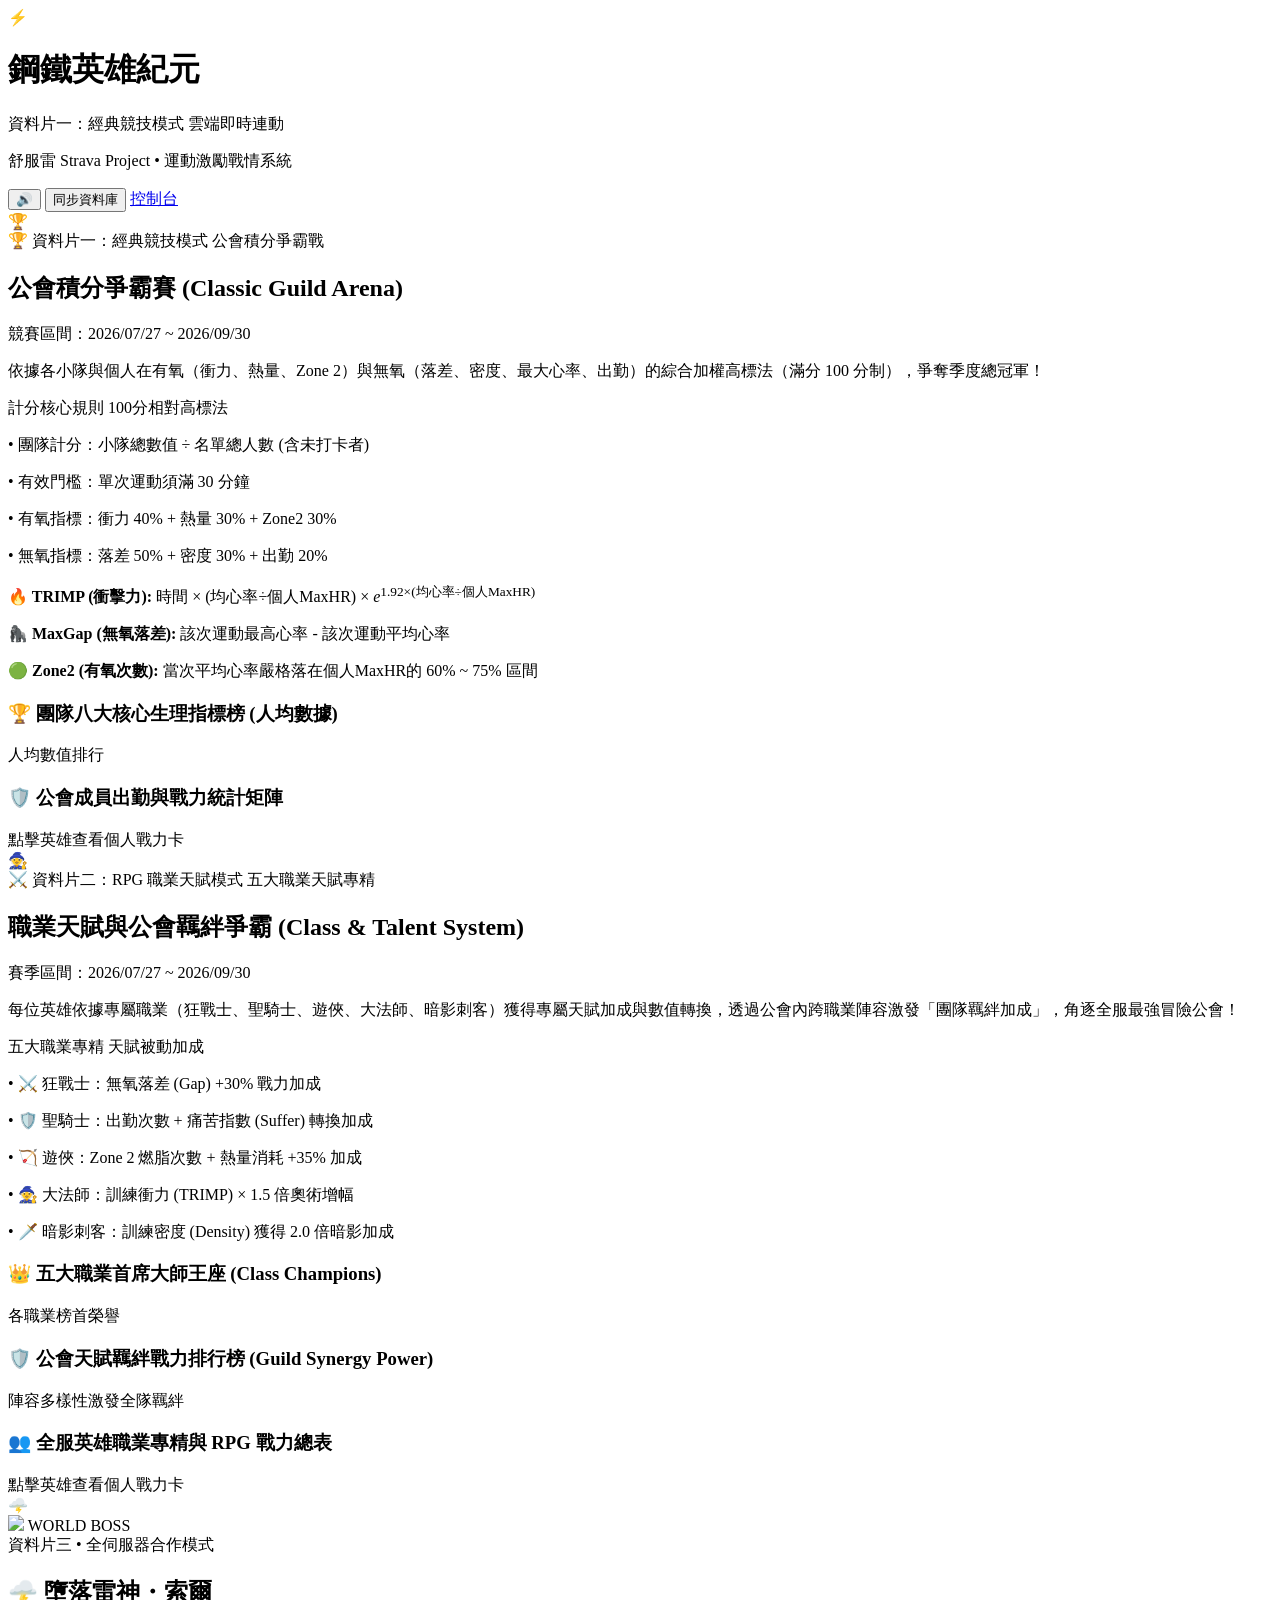
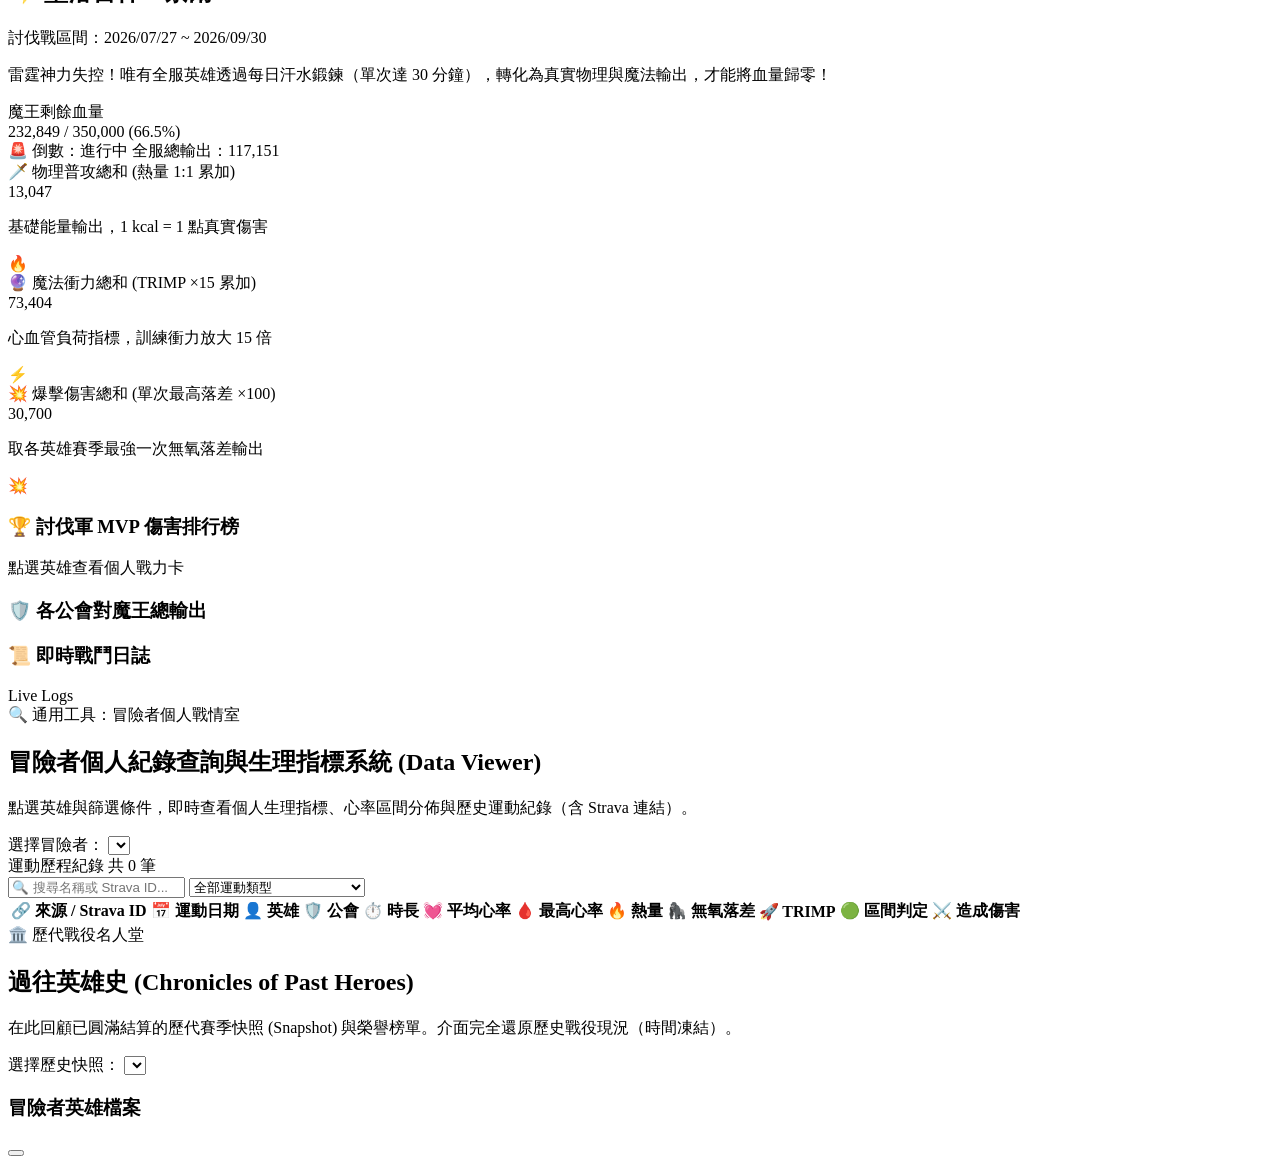
==== commit 70d37a88: "Add files via upload" ====
--- a/public/index.html
+++ b/public/index.html
@@ -45,7 +45,7 @@
               <span class="w-1.5 h-1.5 rounded-full bg-amber-400 mr-1 animate-pulse"></span>資料片一：經典競技模式
             </span>
             <span class="inline-flex items-center px-2 py-0.5 rounded-full text-[10px] font-black bg-emerald-500/20 text-emerald-400 border border-emerald-500/40">
-              <span class="w-1.5 h-1.5 rounded-full bg-emerald-400 mr-1 animate-pulse"></span>Sheet 連動中
+              <span class="w-1.5 h-1.5 rounded-full bg-emerald-400 mr-1 animate-pulse"></span>雲端即時連動
             </span>
           </div>
           <p class="text-xs text-slate-400">舒服雷 Strava Project • 運動激勵戰情系統</p>
@@ -65,7 +65,7 @@
 
         <button id="btn-sheet-sync" onclick="syncFromGoogleSheet()" class="bg-slate-800 hover:bg-slate-700 text-slate-200 border border-slate-700 px-3 py-1.5 rounded-xl text-xs font-bold flex items-center space-x-1.5 transition">
           <i data-lucide="refresh-cw" class="w-3.5 h-3.5 text-emerald-400"></i>
-          <span class="hidden sm:inline">同步 Sheet</span>
+          <span class="hidden sm:inline">同步資料庫</span>
         </button>
 
         <a href="/admin.html" target="_blank" class="bg-amber-500/20 hover:bg-amber-500/30 text-amber-400 border border-amber-500/30 px-3 py-1.5 rounded-xl text-xs font-bold flex items-center space-x-1.5 transition">
